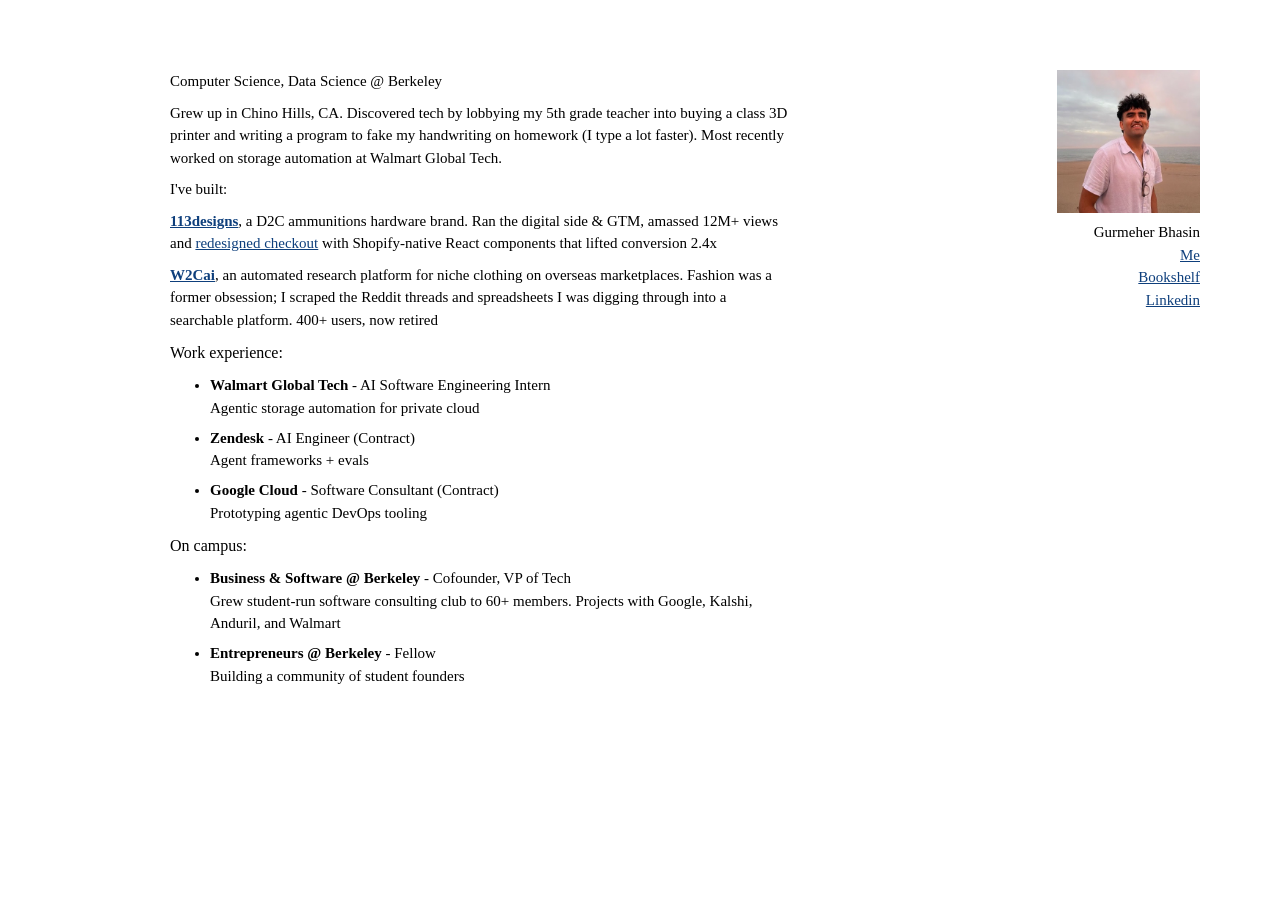
==== index.html @ 3506d7a5 "homepage: bold project names" ====
<!doctype html>
<html lang="en">
<head>
  <meta charset="utf-8">
  <meta name="viewport" content="width=device-width, initial-scale=1">
  <title>Gurmeher Bhasin</title>
  <link rel="stylesheet" href="/static/style.css">
</head>
<body>

<div id="menu">
  <img src="/static/profile.jpg" class="profile" alt="Gurmeher Bhasin">
  <span class="title">Gurmeher Bhasin</span>
  <ul>
    <li><a href="/">Me</a></li>
    <li><a href="/bookshelf">Bookshelf</a></li>
    <!-- <li><a href="/passions">Passions</a></li> -->
    <li><a href="https://www.linkedin.com/in/gurmeher">Linkedin</a></li>
  </ul>
</div>

<div id="content">

<p>Computer Science, Data Science @ Berkeley</p>
<p>Grew up in Chino Hills, CA. Discovered tech by lobbying my 5th grade teacher into buying a class 3D printer and writing a program to fake my handwriting on homework (I type a lot faster). Most recently worked on storage automation at Walmart Global Tech.</p>

<p>I've built:</p>
<p><b><a href="https://113designs.com">113designs</a></b>, a D2C ammunitions hardware brand. Ran the digital side & GTM, amassed 12M+ views and <a href="https://113designs.com/pages/packout-configurator">redesigned checkout</a> with Shopify-native React components that lifted conversion 2.4x</p> 
<p><b><a href="https://w2cai.net">W2Cai</a></b>, an automated research platform for niche clothing on overseas marketplaces. Fashion was a former obsession; I scraped the Reddit threads and spreadsheets I was digging through into a searchable platform. 400+ users, now retired</p>


<h2>Work experience:</h2>
<ul>
  <li><b>Walmart Global Tech</b> - AI Software Engineering Intern<br>
  Agentic storage automation for private cloud</li>
  <li><b>Zendesk</b> - AI Engineer (Contract)<br>
  Agent frameworks + evals</li>
  <li><b>Google Cloud</b> - Software Consultant (Contract)<br>
  Prototyping agentic DevOps tooling</li>
</ul>

<h2>On campus:</h2>
<ul>
  <li><b>Business & Software @ Berkeley</b> - Cofounder, VP of Tech<br>
  Grew student-run software consulting club to 60+ members. Projects with Google, Kalshi, Anduril, and Walmart</li>
  <li><b>Entrepreneurs @ Berkeley</b> - Fellow<br>
  Building a community of student founders</li>
</ul>

</div>

</body>
</html>
---- static/style.css ----
body {
  font-family: Charter, Georgia, 'Times New Roman', serif;
  font-size: 15px;
  margin: 0;
  line-height: 1.5;
}

/* one link color everywhere — visited links don't turn purple */
a, a:visited {
  color: #0e3f7c;
}

/* content column sits on the left */
#content {
  max-width: 620px;
  margin: 70px 0 40px 150px;
  padding: 0 20px;
}

/* square profile photo at the top of the text */
.profile {
  width: 143px;
  height: 143px;
  object-fit: cover;
  background: #ddd; /* placeholder gray — invisible once a real image loads */
  margin-bottom: 0;
}

#menu .profile {
  display: block;
  margin: 0 0 8px auto; /* block on its own line, pushed to the right edge */
}

/* small section headers */
#content h2 {
  font-size: 16px;
  font-weight: normal;
  margin: 0.6em 0;
}

/* tighter spacing between text blocks */
#content p, #content ul {
  margin: 0.6em 0;
}

#content li {
  margin-bottom: 0.5em;
}

/* bookshelf page gets a slightly wider column */
#content.wide {
  max-width: 635px;
}

/* bookshelf: rows of covers, left-aligned, same height, width free */
.covers {
  display: flex;
  flex-wrap: wrap;
  gap: 52px 22px; /* row-gap column-gap */
  margin: 2em 0;
}

.covers img {
  height: 215px;
  width: auto;
  box-shadow: 2px 3px 8px rgba(0, 0, 0, 0.25);
}

/* menu pinned to the right edge, right-aligned */
#menu {
  position: fixed;
  top: 70px;
  right: 80px;
  text-align: right;
}

#menu ul {
  list-style: none;
  margin: 0;
  padding: 0;
}

/* phones: menu on top, content column flush left */
@media (max-width: 760px) {
  #menu {
    position: static;
    text-align: left;
    padding: 20px 20px 0;
  }

  #menu li {
    display: inline-block;
    margin-right: 12px;
  }

  #content {
    margin-left: 0;
  }
}

img {
  max-width: 100%;
  height: auto;
}

/* horizontal image strip — drag / swipe / shift-scroll to move it */
.strip {
  display: flex;
  gap: 10px;
  overflow-x: auto;
  margin: 2em 0;
  padding-bottom: 8px; /* room for the scrollbar */
  scroll-snap-type: x proximity;
}

.strip img,
.strip .tile {
  height: 325px;
  width: auto;
  flex-shrink: 0;
  scroll-snap-align: start;
}
/* placeholder — delete once real images are in */
.strip .tile {
  width: 220px;
  background: #ddd;
}
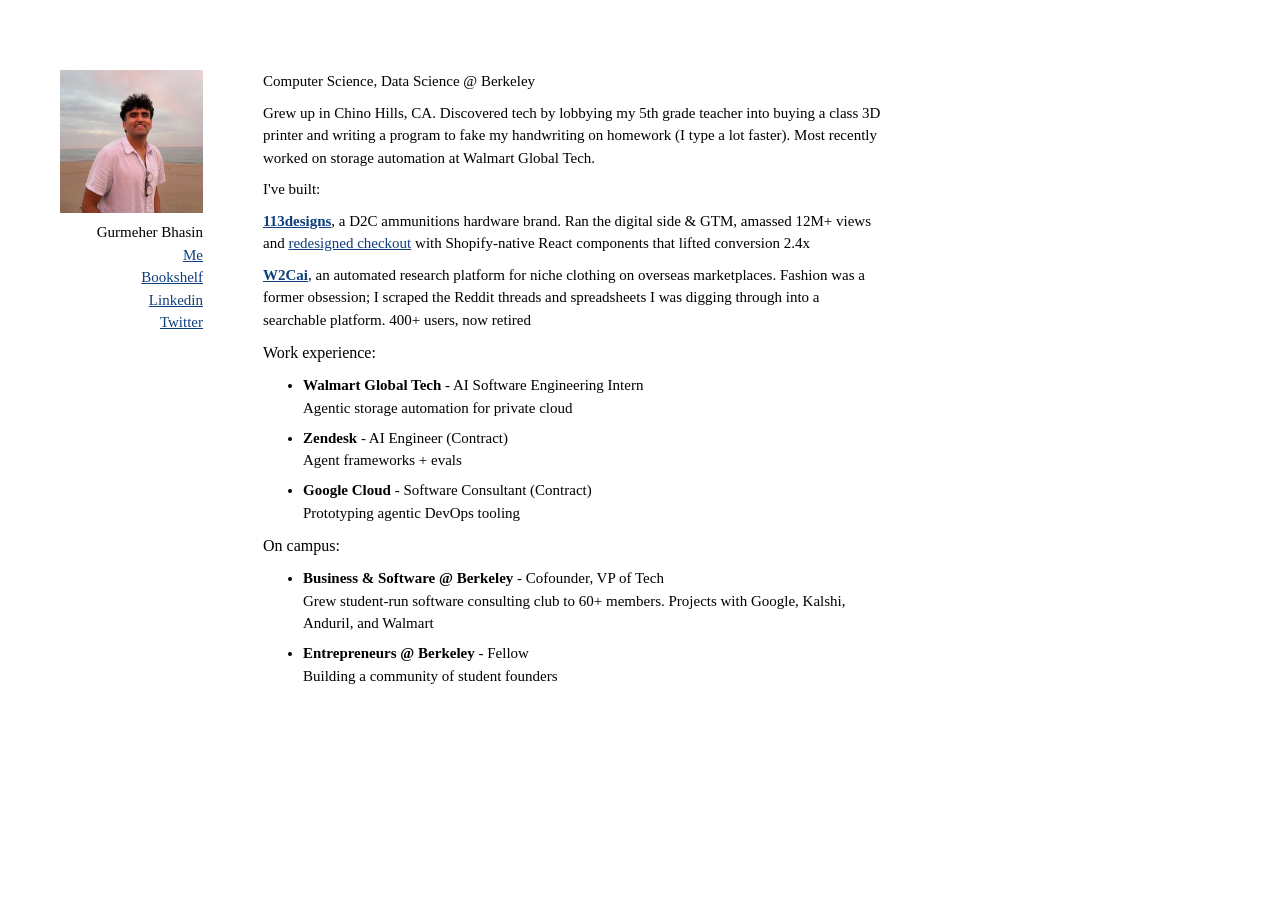
==== commit 01e4ce8f: "menu: add Twitter link" ====
--- a/index.html
+++ b/index.html
@@ -16,6 +16,7 @@
     <li><a href="/bookshelf">Bookshelf</a></li>
     <!-- <li><a href="/passions">Passions</a></li> -->
     <li><a href="https://www.linkedin.com/in/gurmeher">Linkedin</a></li>
+    <li><a href="https://x.com/grmeher">Twitter</a></li>
   </ul>
 </div>
 
--- a/static/style.css
+++ b/static/style.css
@@ -10,10 +10,10 @@
   color: #0e3f7c;
 }
 
-/* content column sits on the left */
+/* content column sits to the right of the menu */
 #content {
   max-width: 620px;
-  margin: 70px 0 40px 150px;
+  margin: 70px 0 40px 243px; /* 60 left gap + 143 menu + 60 gap - 20 padding */
   padding: 0 20px;
 }
 
@@ -66,11 +66,12 @@
   box-shadow: 2px 3px 8px rgba(0, 0, 0, 0.25);
 }
 
-/* menu pinned to the right edge, right-aligned */
+/* menu pinned to the left of the content, right-aligned against it */
 #menu {
   position: fixed;
   top: 70px;
-  right: 80px;
+  left: 60px;
+  width: 143px;
   text-align: right;
 }
 
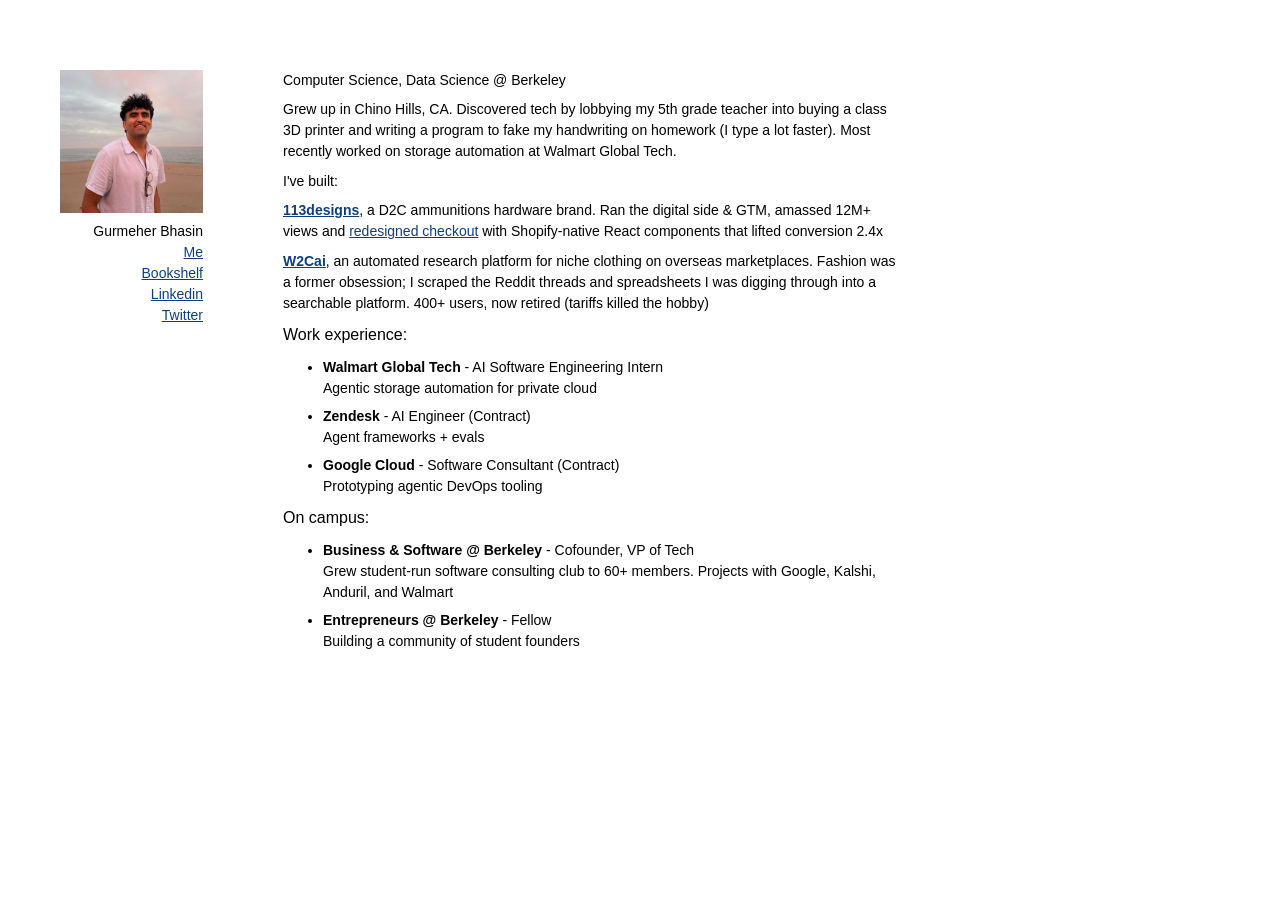
==== commit 2d97c263: "homepage: note why W2Cai was retired" ====
--- a/index.html
+++ b/index.html
@@ -27,7 +27,7 @@
 
 <p>I've built:</p>
 <p><b><a href="https://113designs.com">113designs</a></b>, a D2C ammunitions hardware brand. Ran the digital side & GTM, amassed 12M+ views and <a href="https://113designs.com/pages/packout-configurator">redesigned checkout</a> with Shopify-native React components that lifted conversion 2.4x</p> 
-<p><b><a href="https://w2cai.net">W2Cai</a></b>, an automated research platform for niche clothing on overseas marketplaces. Fashion was a former obsession; I scraped the Reddit threads and spreadsheets I was digging through into a searchable platform. 400+ users, now retired</p>
+<p><b><a href="https://w2cai.net">W2Cai</a></b>, an automated research platform for niche clothing on overseas marketplaces. Fashion was a former obsession; I scraped the Reddit threads and spreadsheets I was digging through into a searchable platform. 400+ users, now retired (tariffs killed the hobby)</p>
 
 
 <h2>Work experience:</h2>
--- a/static/style.css
+++ b/static/style.css
@@ -1,6 +1,6 @@
 body {
-  font-family: Charter, Georgia, 'Times New Roman', serif;
-  font-size: 15px;
+  font-family: -apple-system, BlinkMacSystemFont, 'Segoe UI', Helvetica, Arial, sans-serif;
+  font-size: 14px;
   margin: 0;
   line-height: 1.5;
 }
@@ -13,7 +13,7 @@
 /* content column sits to the right of the menu */
 #content {
   max-width: 620px;
-  margin: 70px 0 40px 243px; /* 60 left gap + 143 menu + 60 gap - 20 padding */
+  margin: 70px 0 40px 263px; /* 60 left gap + 143 menu + 80 gap - 20 padding */
   padding: 0 20px;
 }
 
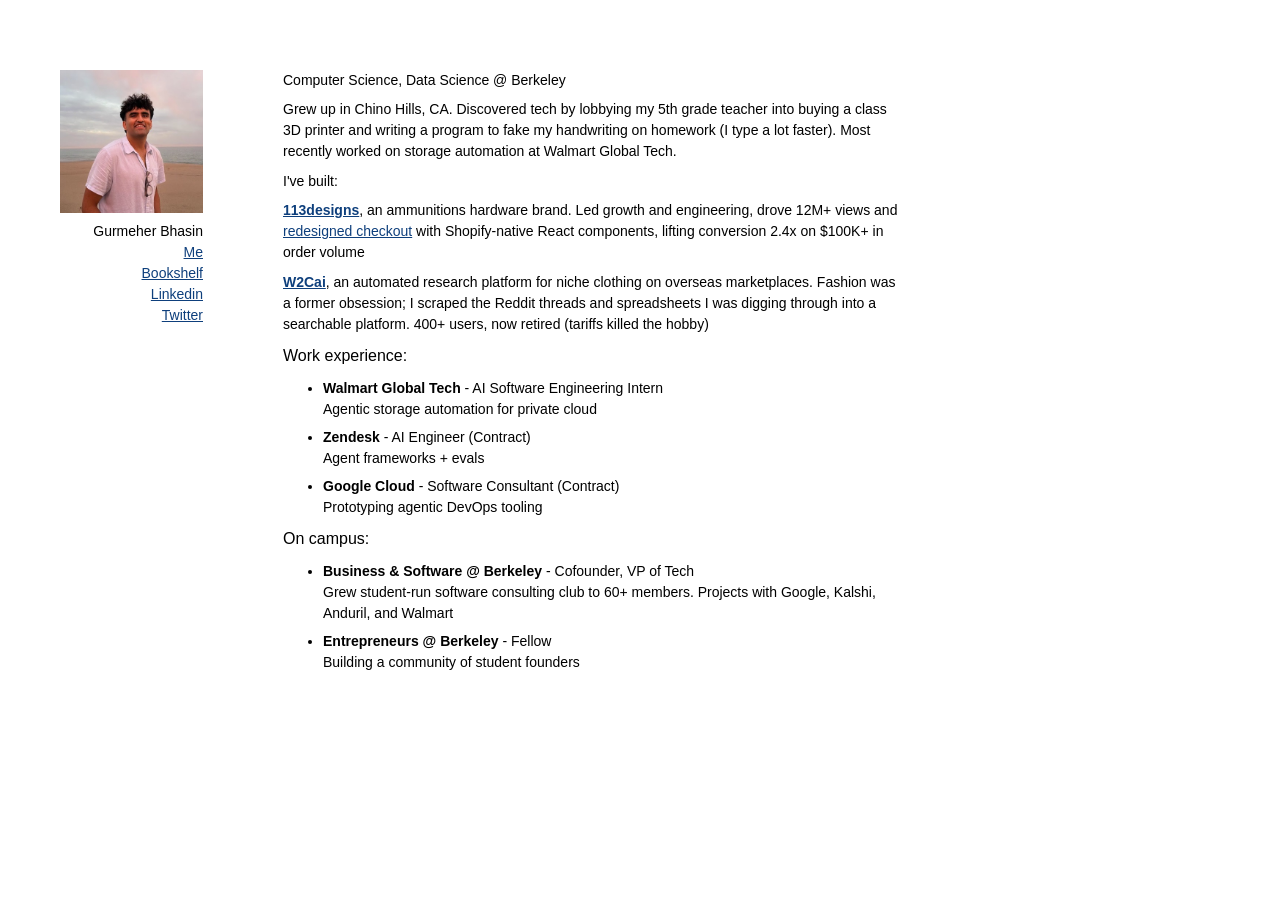
==== commit 71bb2f72: "homepage: tighten 113designs line" ====
--- a/index.html
+++ b/index.html
@@ -26,7 +26,7 @@
 <p>Grew up in Chino Hills, CA. Discovered tech by lobbying my 5th grade teacher into buying a class 3D printer and writing a program to fake my handwriting on homework (I type a lot faster). Most recently worked on storage automation at Walmart Global Tech.</p>
 
 <p>I've built:</p>
-<p><b><a href="https://113designs.com">113designs</a></b>, a D2C ammunitions hardware brand. Ran the digital side & GTM, amassed 12M+ views and <a href="https://113designs.com/pages/packout-configurator">redesigned checkout</a> with Shopify-native React components that lifted conversion 2.4x</p> 
+<p><b><a href="https://113designs.com">113designs</a></b>, an ammunitions hardware brand. Led growth and engineering, drove 12M+ views and <a href="https://113designs.com/pages/packout-configurator">redesigned checkout</a> with Shopify-native React components, lifting conversion 2.4x on $100K+ in order volume</p> 
 <p><b><a href="https://w2cai.net">W2Cai</a></b>, an automated research platform for niche clothing on overseas marketplaces. Fashion was a former obsession; I scraped the Reddit threads and spreadsheets I was digging through into a searchable platform. 400+ users, now retired (tariffs killed the hobby)</p>
 
 
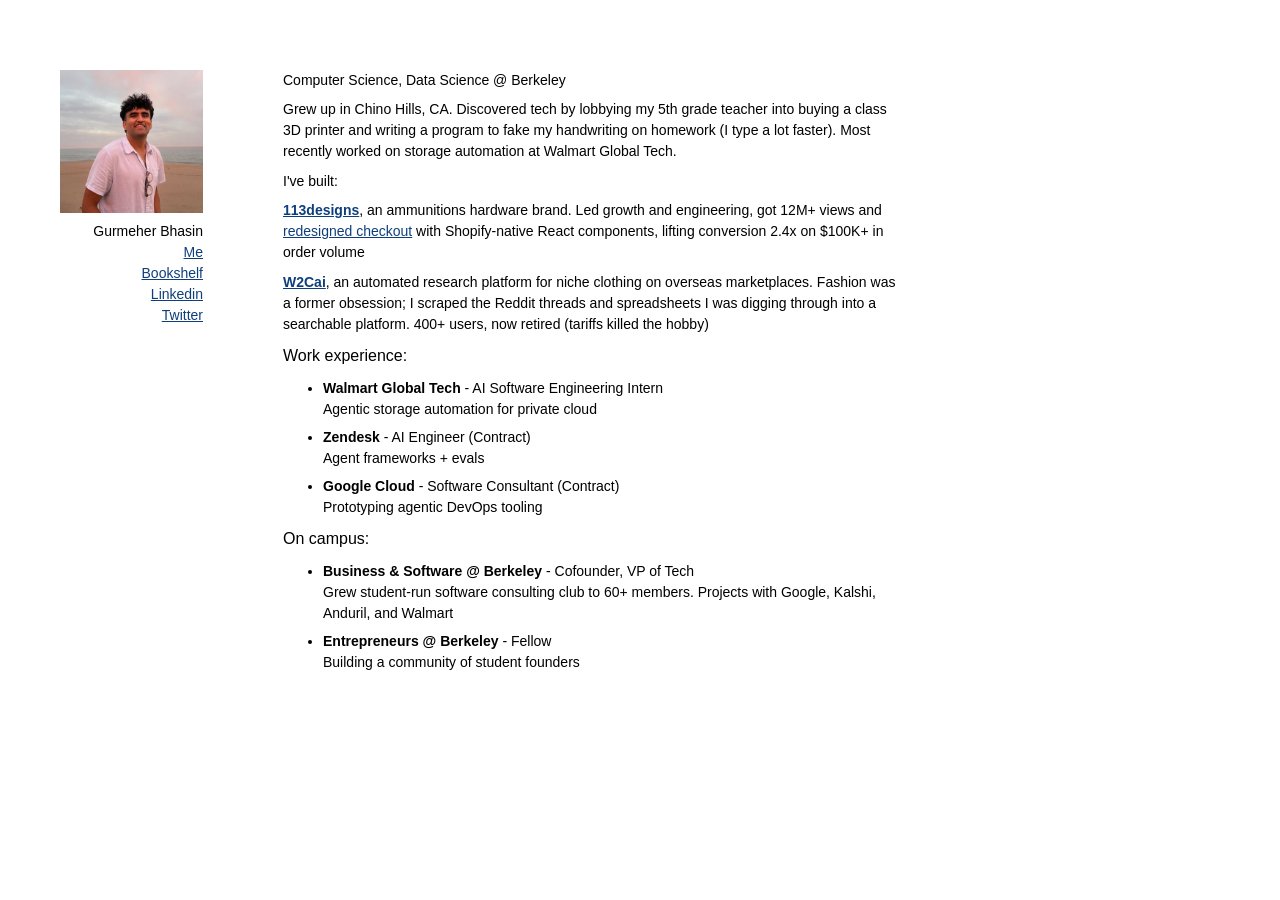
==== commit 901b90bf: "homepage: drove -> got" ====
--- a/index.html
+++ b/index.html
@@ -26,7 +26,7 @@
 <p>Grew up in Chino Hills, CA. Discovered tech by lobbying my 5th grade teacher into buying a class 3D printer and writing a program to fake my handwriting on homework (I type a lot faster). Most recently worked on storage automation at Walmart Global Tech.</p>
 
 <p>I've built:</p>
-<p><b><a href="https://113designs.com">113designs</a></b>, an ammunitions hardware brand. Led growth and engineering, drove 12M+ views and <a href="https://113designs.com/pages/packout-configurator">redesigned checkout</a> with Shopify-native React components, lifting conversion 2.4x on $100K+ in order volume</p> 
+<p><b><a href="https://113designs.com">113designs</a></b>, an ammunitions hardware brand. Led growth and engineering, got 12M+ views and <a href="https://113designs.com/pages/packout-configurator">redesigned checkout</a> with Shopify-native React components, lifting conversion 2.4x on $100K+ in order volume</p> 
 <p><b><a href="https://w2cai.net">W2Cai</a></b>, an automated research platform for niche clothing on overseas marketplaces. Fashion was a former obsession; I scraped the Reddit threads and spreadsheets I was digging through into a searchable platform. 400+ users, now retired (tariffs killed the hobby)</p>
 
 
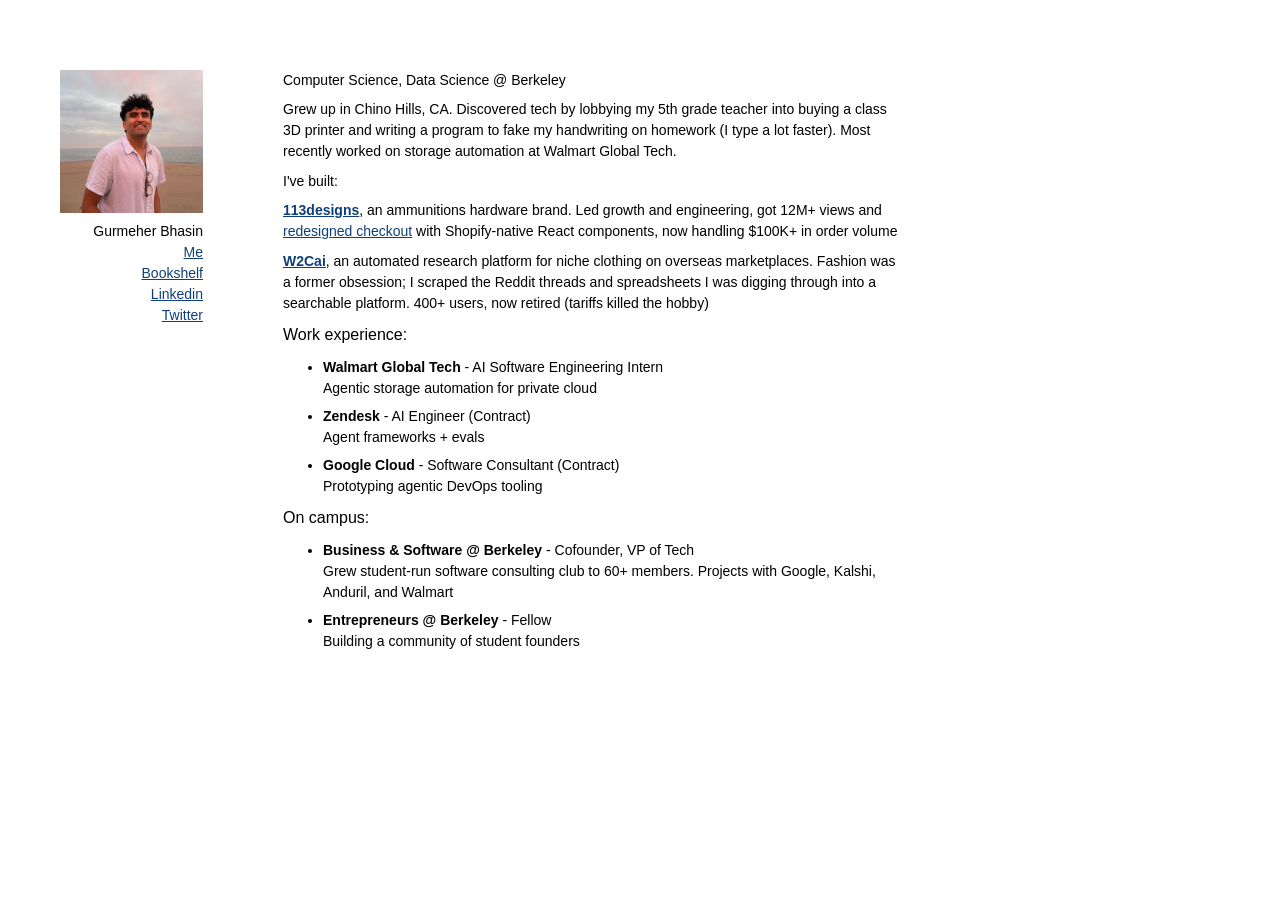
==== commit 716b0579: "homepage: drop 2.4x, keep order volume" ====
--- a/index.html
+++ b/index.html
@@ -26,7 +26,7 @@
 <p>Grew up in Chino Hills, CA. Discovered tech by lobbying my 5th grade teacher into buying a class 3D printer and writing a program to fake my handwriting on homework (I type a lot faster). Most recently worked on storage automation at Walmart Global Tech.</p>
 
 <p>I've built:</p>
-<p><b><a href="https://113designs.com">113designs</a></b>, an ammunitions hardware brand. Led growth and engineering, got 12M+ views and <a href="https://113designs.com/pages/packout-configurator">redesigned checkout</a> with Shopify-native React components, lifting conversion 2.4x on $100K+ in order volume</p> 
+<p><b><a href="https://113designs.com">113designs</a></b>, an ammunitions hardware brand. Led growth and engineering, got 12M+ views and <a href="https://113designs.com/pages/packout-configurator">redesigned checkout</a> with Shopify-native React components, now handling $100K+ in order volume</p> 
 <p><b><a href="https://w2cai.net">W2Cai</a></b>, an automated research platform for niche clothing on overseas marketplaces. Fashion was a former obsession; I scraped the Reddit threads and spreadsheets I was digging through into a searchable platform. 400+ users, now retired (tariffs killed the hobby)</p>
 
 
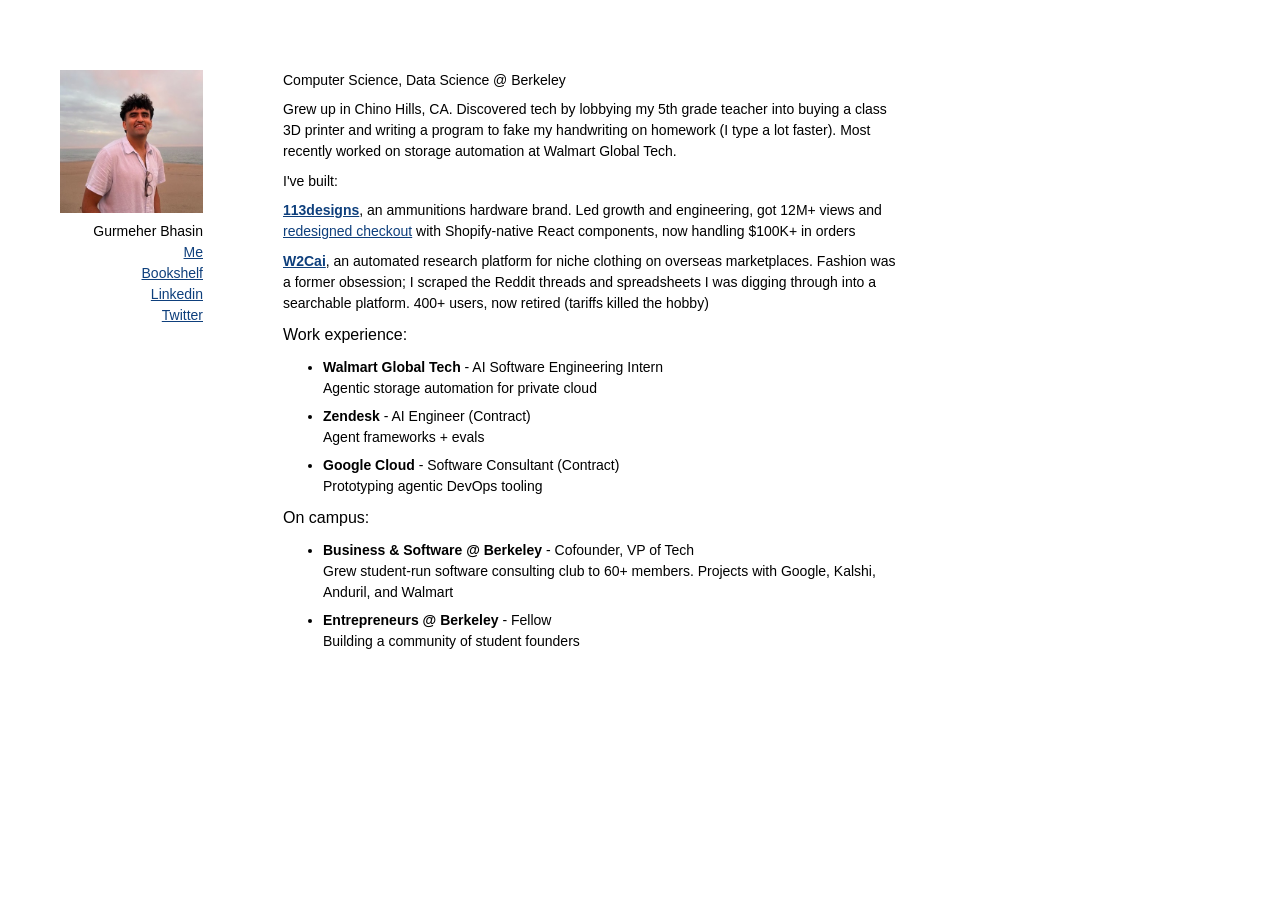
==== commit 54700ce1: "homepage: in orders" ====
--- a/index.html
+++ b/index.html
@@ -26,7 +26,7 @@
 <p>Grew up in Chino Hills, CA. Discovered tech by lobbying my 5th grade teacher into buying a class 3D printer and writing a program to fake my handwriting on homework (I type a lot faster). Most recently worked on storage automation at Walmart Global Tech.</p>
 
 <p>I've built:</p>
-<p><b><a href="https://113designs.com">113designs</a></b>, an ammunitions hardware brand. Led growth and engineering, got 12M+ views and <a href="https://113designs.com/pages/packout-configurator">redesigned checkout</a> with Shopify-native React components, now handling $100K+ in order volume</p> 
+<p><b><a href="https://113designs.com">113designs</a></b>, an ammunitions hardware brand. Led growth and engineering, got 12M+ views and <a href="https://113designs.com/pages/packout-configurator">redesigned checkout</a> with Shopify-native React components, now handling $100K+ in orders</p> 
 <p><b><a href="https://w2cai.net">W2Cai</a></b>, an automated research platform for niche clothing on overseas marketplaces. Fashion was a former obsession; I scraped the Reddit threads and spreadsheets I was digging through into a searchable platform. 400+ users, now retired (tariffs killed the hobby)</p>
 
 
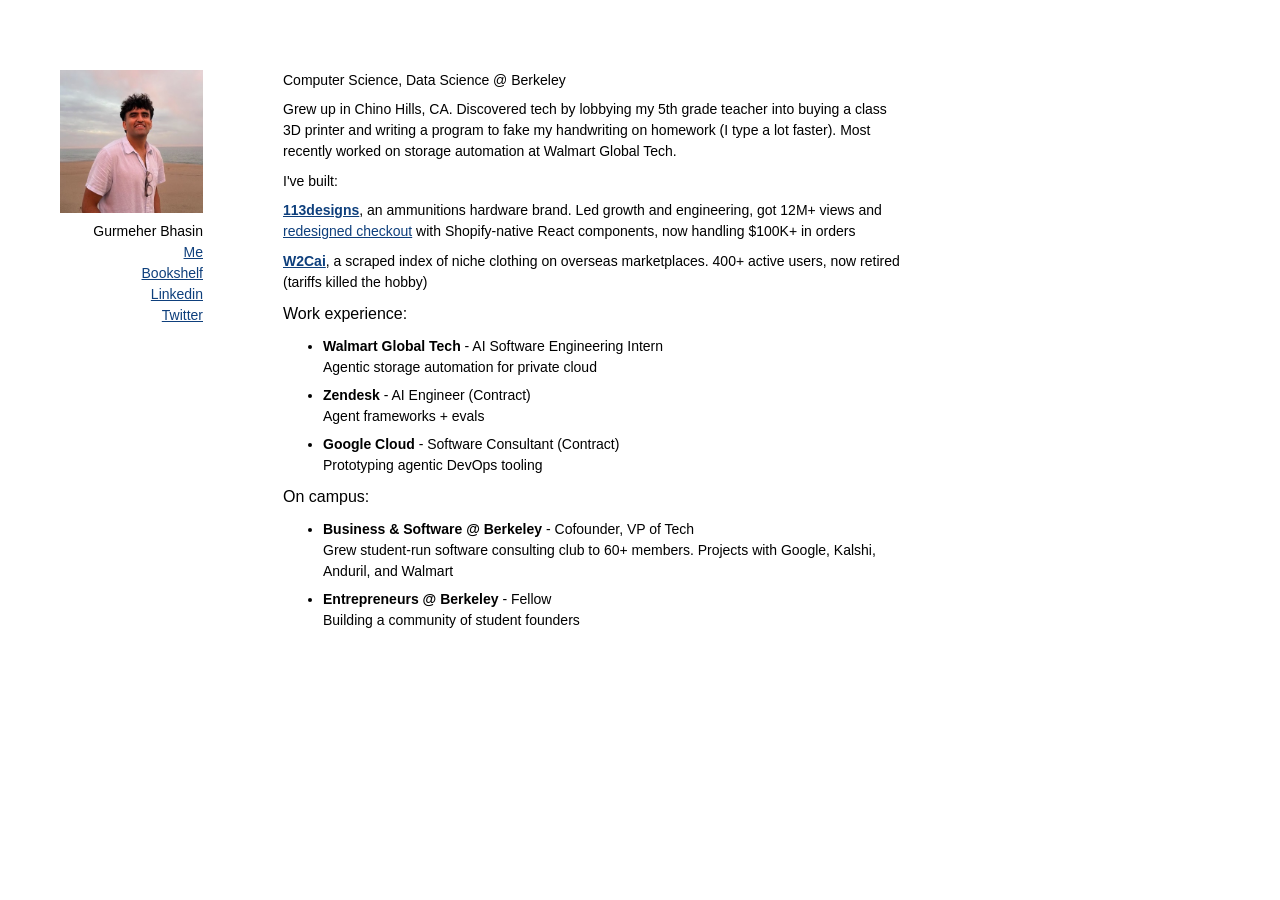
==== commit 117ff720: "homepage: shorten W2Cai line" ====
--- a/index.html
+++ b/index.html
@@ -27,7 +27,7 @@
 
 <p>I've built:</p>
 <p><b><a href="https://113designs.com">113designs</a></b>, an ammunitions hardware brand. Led growth and engineering, got 12M+ views and <a href="https://113designs.com/pages/packout-configurator">redesigned checkout</a> with Shopify-native React components, now handling $100K+ in orders</p> 
-<p><b><a href="https://w2cai.net">W2Cai</a></b>, an automated research platform for niche clothing on overseas marketplaces. Fashion was a former obsession; I scraped the Reddit threads and spreadsheets I was digging through into a searchable platform. 400+ users, now retired (tariffs killed the hobby)</p>
+<p><b><a href="https://w2cai.net">W2Cai</a></b>, a scraped index of niche clothing on overseas marketplaces. 400+ active users, now retired (tariffs killed the hobby)</p>
 
 
 <h2>Work experience:</h2>
